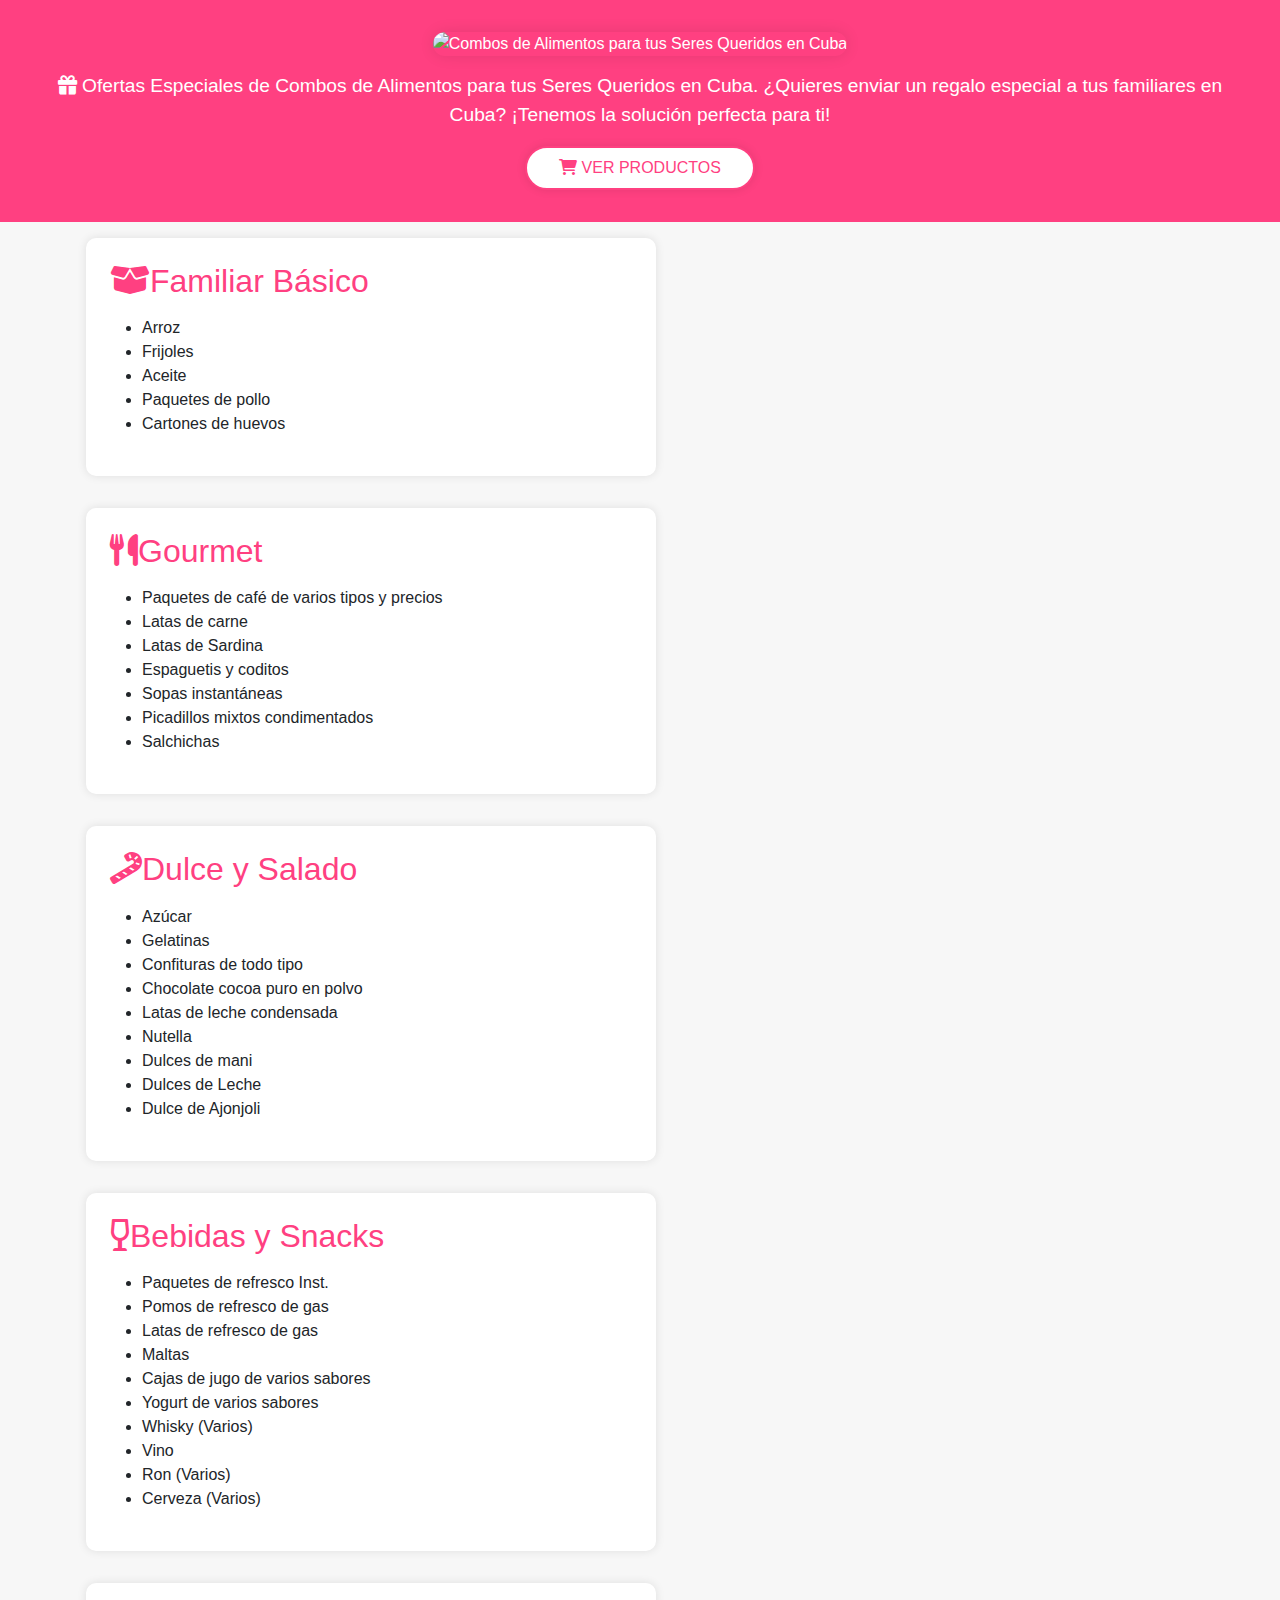
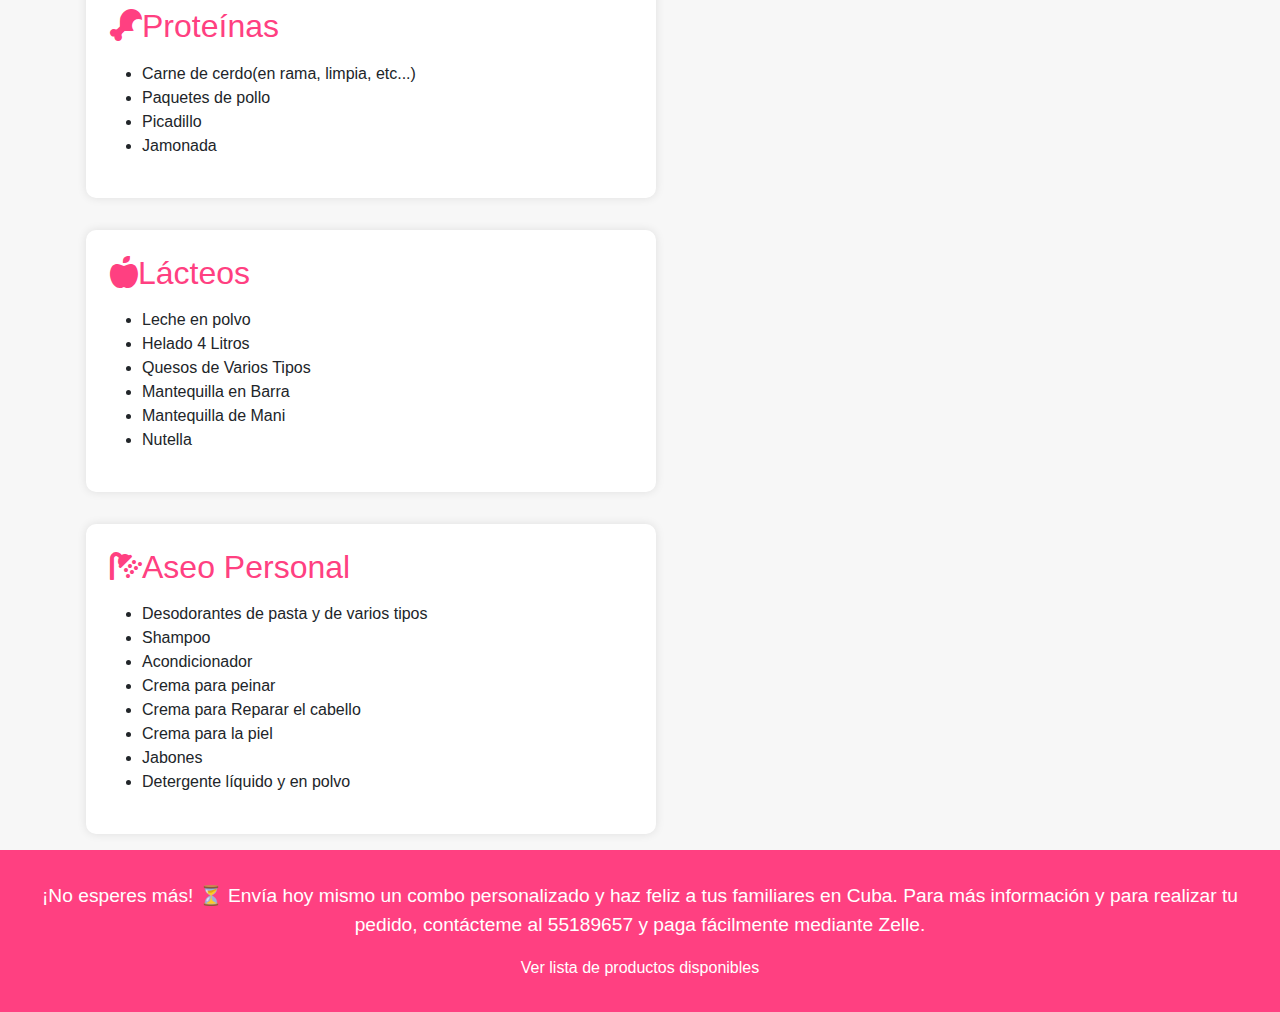
==== WEB/LandingpagedeCombos/index.html @ 982e2595 "Add files via upload" ====
<!DOCTYPE html>
<html lang="es">

<head>
    <meta charset="UTF-8">
    <meta name="viewport" content="width=device-width, initial-scale=1.0">
    <title>Combos de Alimentos para tus Seres Queridos en Cuba</title>
    <link rel="stylesheet" href="https://stackpath.bootstrapcdn.com/bootstrap/5.3.0/css/bootstrap.min.css">
    <link rel="stylesheet" href="https://cdnjs.cloudflare.com/ajax/libs/font-awesome/6.0.0-beta3/css/all.min.css">
    <meta property="og:image" content="https://i.postimg.cc/26F16c26/Imagen-de-Whats-App-2024-10-06-a-las-14-43-10-c3ff09c7.jpg">
    <meta property="og:image:alt" content="Combos de Alimentos para tus Seres Queridos en Cuba">
    <style>
        body {
            font-family: 'Arial', sans-serif;
            background-color: #f7f7f7;
        }

        .header-content {
            display: flex;
            justify-content: center;
            align-items: center;
            flex-direction: column;
            text-align: center;
            padding: 2rem;
            background-color: #ff4081;
            color: white;
        }

        .header-content img {
            max-width: 100%;
            height: auto;
            margin-bottom: 1rem;
            border-radius: 15px;
            box-shadow: 0 0 15px rgba(0, 0, 0, 0.1);
        }

        .header-actions p {
            font-size: 1.2rem;
            margin-bottom: 1rem;
        }

        .btn {
            background-color: #fff;
            color: #ff4081;
            border: 2px solid #ff4081;
            border-radius: 25px;
            padding: 0.5rem 2rem;
            text-transform: uppercase;
            text-decoration: none;
            box-shadow: 0 0 10px rgba(0, 0, 0, 0.1);
        }

        .btn:hover {
            background-color: #ff4081;
            color: #fff;
            transition: all 0.3s ease;
        }

        .combo {
            background-color: white;
            margin: 1rem;
            padding: 1.5rem;
            border-radius: 10px;
            box-shadow: 0 0 10px rgba(0, 0, 0, 0.1);
            transition: all 0.3s ease;
        }

        .combo:hover {
            box-shadow: 0 0 20px rgba(0, 0, 0, 0.2);
        }

        .combo h2 {
            color: #ff4081;
            margin-bottom: 1rem;
        }

        footer {
            text-align: center;
            padding: 2rem;
            background-color: #ff4081;
            color: white;
        }

        footer p {
            margin: 0;
            font-size: 1.2rem;
        }

        footer a {
            color: #fff;
            text-decoration: none;
            margin-top: 1rem;
            display: inline-block;
            transition: color 0.3s ease;
        }

        footer a:hover {
            color: #ffc107;
        }
    </style>
</head>

<body>
    <header>
        <div class="header-content">
            <img src="https://i.postimg.cc/26F16c26/Imagen-de-Whats-App-2024-10-06-a-las-14-43-10-c3ff09c7.jpg" alt="Combos de Alimentos para tus Seres Queridos en Cuba">
            <div class="header-actions">
                <p><i class="fas fa-gift"></i> Ofertas Especiales de Combos de Alimentos para tus Seres Queridos en Cuba. ¿Quieres enviar un regalo especial a tus familiares en Cuba? ¡Tenemos la solución perfecta para ti!</p>
                <a href="https://donalucia55.github.io/AppPizzas/WEB/ComboLista/ComboLista.html" target="_blank" class="btn"><i class="fas fa-shopping-cart"></i> Ver Productos</a>
            </div>
        </div>
    </header>

    <section id="combos" class="container">
        <div class="row">
            <div class="combo col-md-6">
                <h2><i class="fas fa-box-open"></i>Familiar Básico</h2>
                <ul>
                    <li>Arroz</li>
                    <li>Frijoles</li>
                    <li>Aceite</li>
                    <li>Paquetes de pollo</li>
                    <li>Cartones de huevos</li>
                    
                </ul>
            </div>
            <div class="combo col-md-6">
                <h2><i class="fas fa-utensils"></i>Gourmet</h2>
                <ul>
                    
                    <li>Paquetes de café de varios tipos y precios</li>
                    <li>Latas de carne</li>
                    <li>Latas de Sardina</li>
                    <li>Espaguetis y coditos</li>
                    <li>Sopas instantáneas</li>
                    <li>Picadillos mixtos condimentados</li>
                    <li>Salchichas</li>
                </ul>
            </div>
        </div>
        <div class="row">
            <div class="combo col-md-6">
                <h2><i class="fas fa-candy-cane"></i>Dulce y Salado</h2>
                <ul>
                    <li>Azúcar</li>
                    <li>Gelatinas</li>
                    <li>Confituras de todo tipo</li>
                    <li>Chocolate cocoa puro en polvo</li>
                    <li>Latas de leche condensada</li>
                    <li>Nutella</li>
                    <li>Dulces de mani</li>
                    <li>Dulces de Leche</li>
                    <li>Dulce de Ajonjoli</li>
                </ul>
            </div>
            <div class="combo col-md-6">
                <h2><i class="fas fa-wine-glass-alt"></i>Bebidas y Snacks</h2>
                <ul>
                    <li>Paquetes de refresco Inst.</li>
                    <li>Pomos de refresco de gas</li>
                    <li>Latas de refresco de gas</li>
                    <li>Maltas</li>
                    <li>Cajas de jugo de varios sabores</li>
                    <li>Yogurt de varios sabores</li>
                    <li>Whisky (Varios)</li>
                    <li>Vino</li>
                    <li>Ron (Varios)</li>
                    <li>Cerveza (Varios)</li>
                    
                </ul>
            </div>
        </div>
        <div class="row">
            <div class="combo col-md-6">
                <h2><i class="fas fa-drumstick-bite"></i>Proteínas</h2>
                <ul>
                    <li>Carne de cerdo(en rama, limpia, etc...)</li>
                    <li>Paquetes de pollo</li>
                    <li>Picadillo</li>
                    <li>Jamonada</li>
                </ul>
            </div>
            <div class="combo col-md-6">
                <h2><i class="fas fa-apple-alt"></i>Lácteos</h2>
                <ul>
                   
                    <li>Leche en polvo</li>
                    <li>Helado 4 Litros</li>
                    <li>Quesos de Varios Tipos</li>
                    <li>Mantequilla en Barra</li>
                    <li>Mantequilla de Mani</li>
                    <li>Nutella</li>
                </ul>
            </div>
        </div>
        <div class="row">
            <div class="combo col-md-6">
                <h2><i class="fas fa-shower"></i>Aseo Personal</h2>
                <ul>
                    <li>Desodorantes de pasta y de varios tipos</li>
                    <li>Shampoo</li>
                    <li>Acondicionador</li>
                    <li>Crema para peinar</li>
                    <li>Crema para Reparar el cabello</li>
                    <li>Crema para la piel</li>
                    <li>Jabones</li>
                    <li>Detergente líquido y en polvo</li>
                </ul>
            </div>
        </div>
    </section>

    <footer>
        <p>¡No esperes más! ⏳ Envía hoy mismo un combo personalizado y haz feliz a tus familiares en Cuba. Para más información y para realizar tu pedido, contácteme al 55189657 y paga fácilmente mediante Zelle.</p>
        <a href="https://donalucia55.github.io/AppPizzas/WEB/ComboLista/ComboLista.html" target="_blank">Ver lista de productos disponibles</a>
    </footer>

    <script src="https://stackpath.bootstrapcdn.com/bootstrap/5.3.0/js/bootstrap.bundle.min.js"></script>
    <script src="https://cdnjs.cloudflare.com/ajax/libs/font-awesome/6.0.0-beta3/js/all.min.js"></script>
</body>

</html>
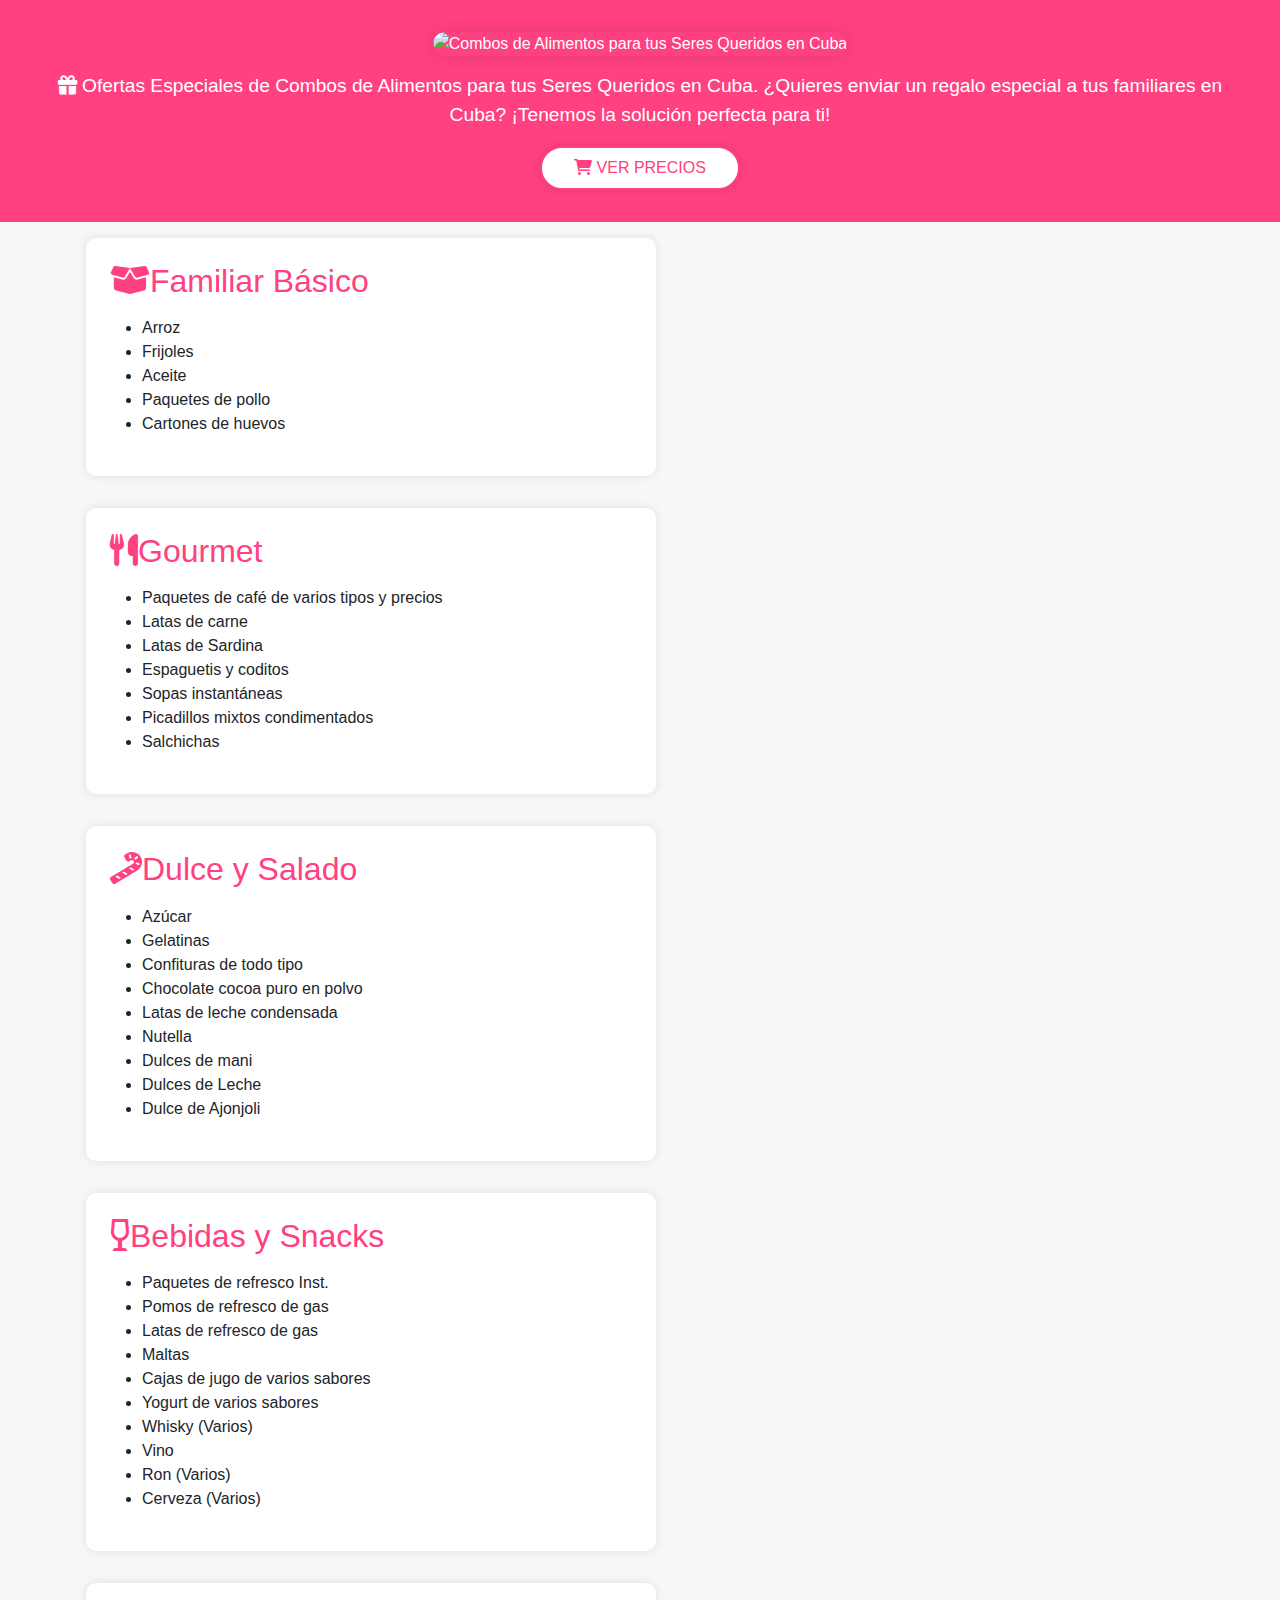
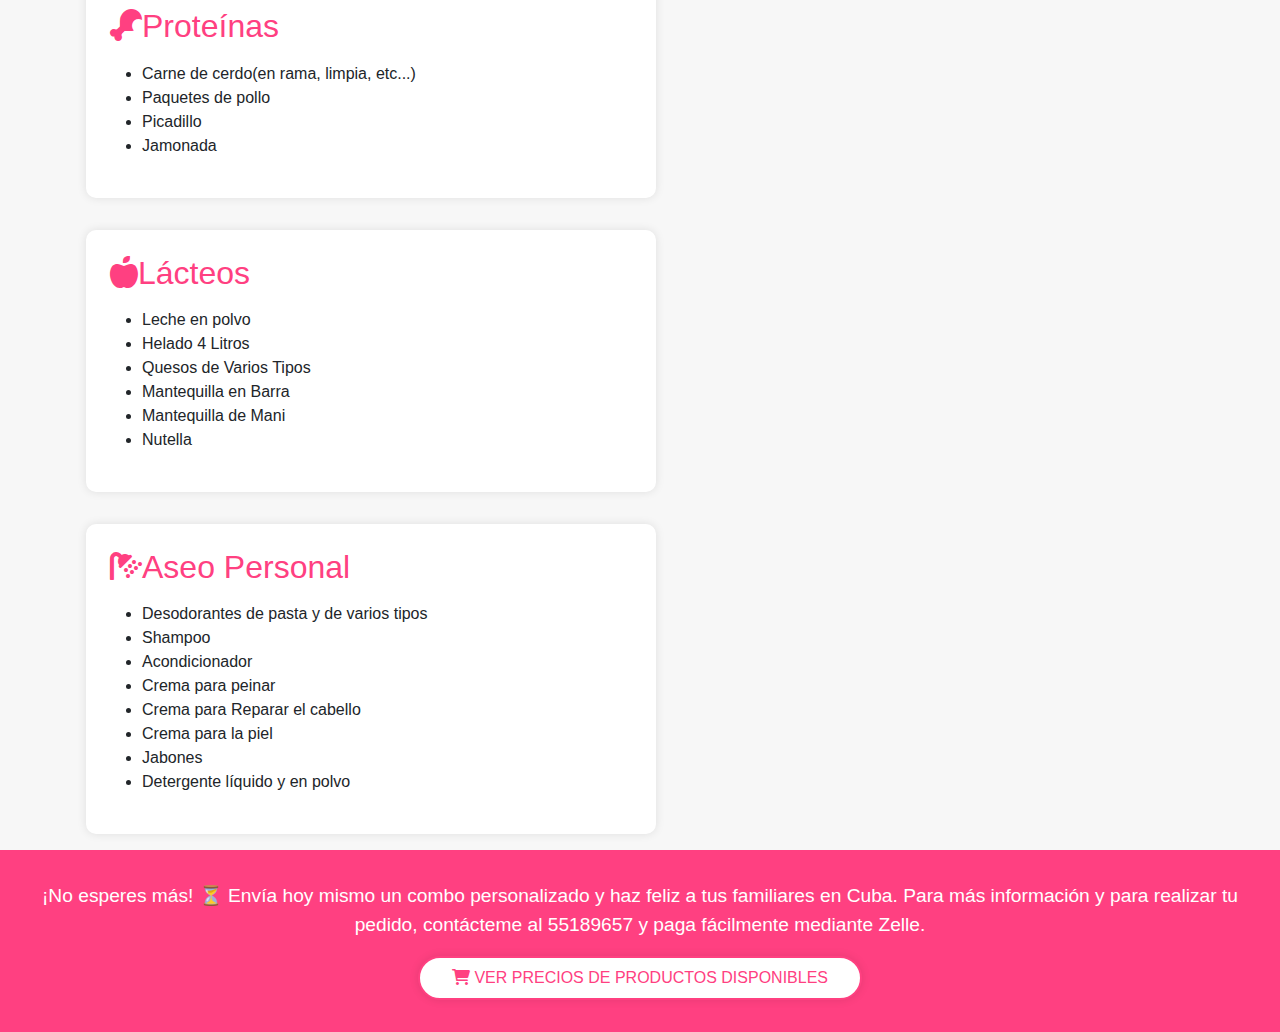
==== commit 98872768: "Update index.html" ====
--- a/WEB/LandingpagedeCombos/index.html
+++ b/WEB/LandingpagedeCombos/index.html
@@ -106,7 +106,7 @@
             <img src="https://i.postimg.cc/26F16c26/Imagen-de-Whats-App-2024-10-06-a-las-14-43-10-c3ff09c7.jpg" alt="Combos de Alimentos para tus Seres Queridos en Cuba">
             <div class="header-actions">
                 <p><i class="fas fa-gift"></i> Ofertas Especiales de Combos de Alimentos para tus Seres Queridos en Cuba. ¿Quieres enviar un regalo especial a tus familiares en Cuba? ¡Tenemos la solución perfecta para ti!</p>
-                <a href="https://donalucia55.github.io/AppPizzas/WEB/ComboLista/ComboLista.html" target="_blank" class="btn"><i class="fas fa-shopping-cart"></i> Ver Productos</a>
+                <a href="https://donalucia55.github.io/AppPizzas/WEB/ComboLista/ComboLista.html" target="_blank" class="btn"><i class="fas fa-shopping-cart"></i> Ver Precios</a>
             </div>
         </div>
     </header>
@@ -212,7 +212,7 @@
 
     <footer>
         <p>¡No esperes más! ⏳ Envía hoy mismo un combo personalizado y haz feliz a tus familiares en Cuba. Para más información y para realizar tu pedido, contácteme al 55189657 y paga fácilmente mediante Zelle.</p>
-        <a href="https://donalucia55.github.io/AppPizzas/WEB/ComboLista/ComboLista.html" target="_blank">Ver lista de productos disponibles</a>
+        <a href="https://donalucia55.github.io/AppPizzas/WEB/ComboLista/ComboLista.html" target="_blank" class="btn"><i class="fas fa-shopping-cart"></i> Ver Precios de Productos Disponibles</a>
     </footer>
 
     <script src="https://stackpath.bootstrapcdn.com/bootstrap/5.3.0/js/bootstrap.bundle.min.js"></script>
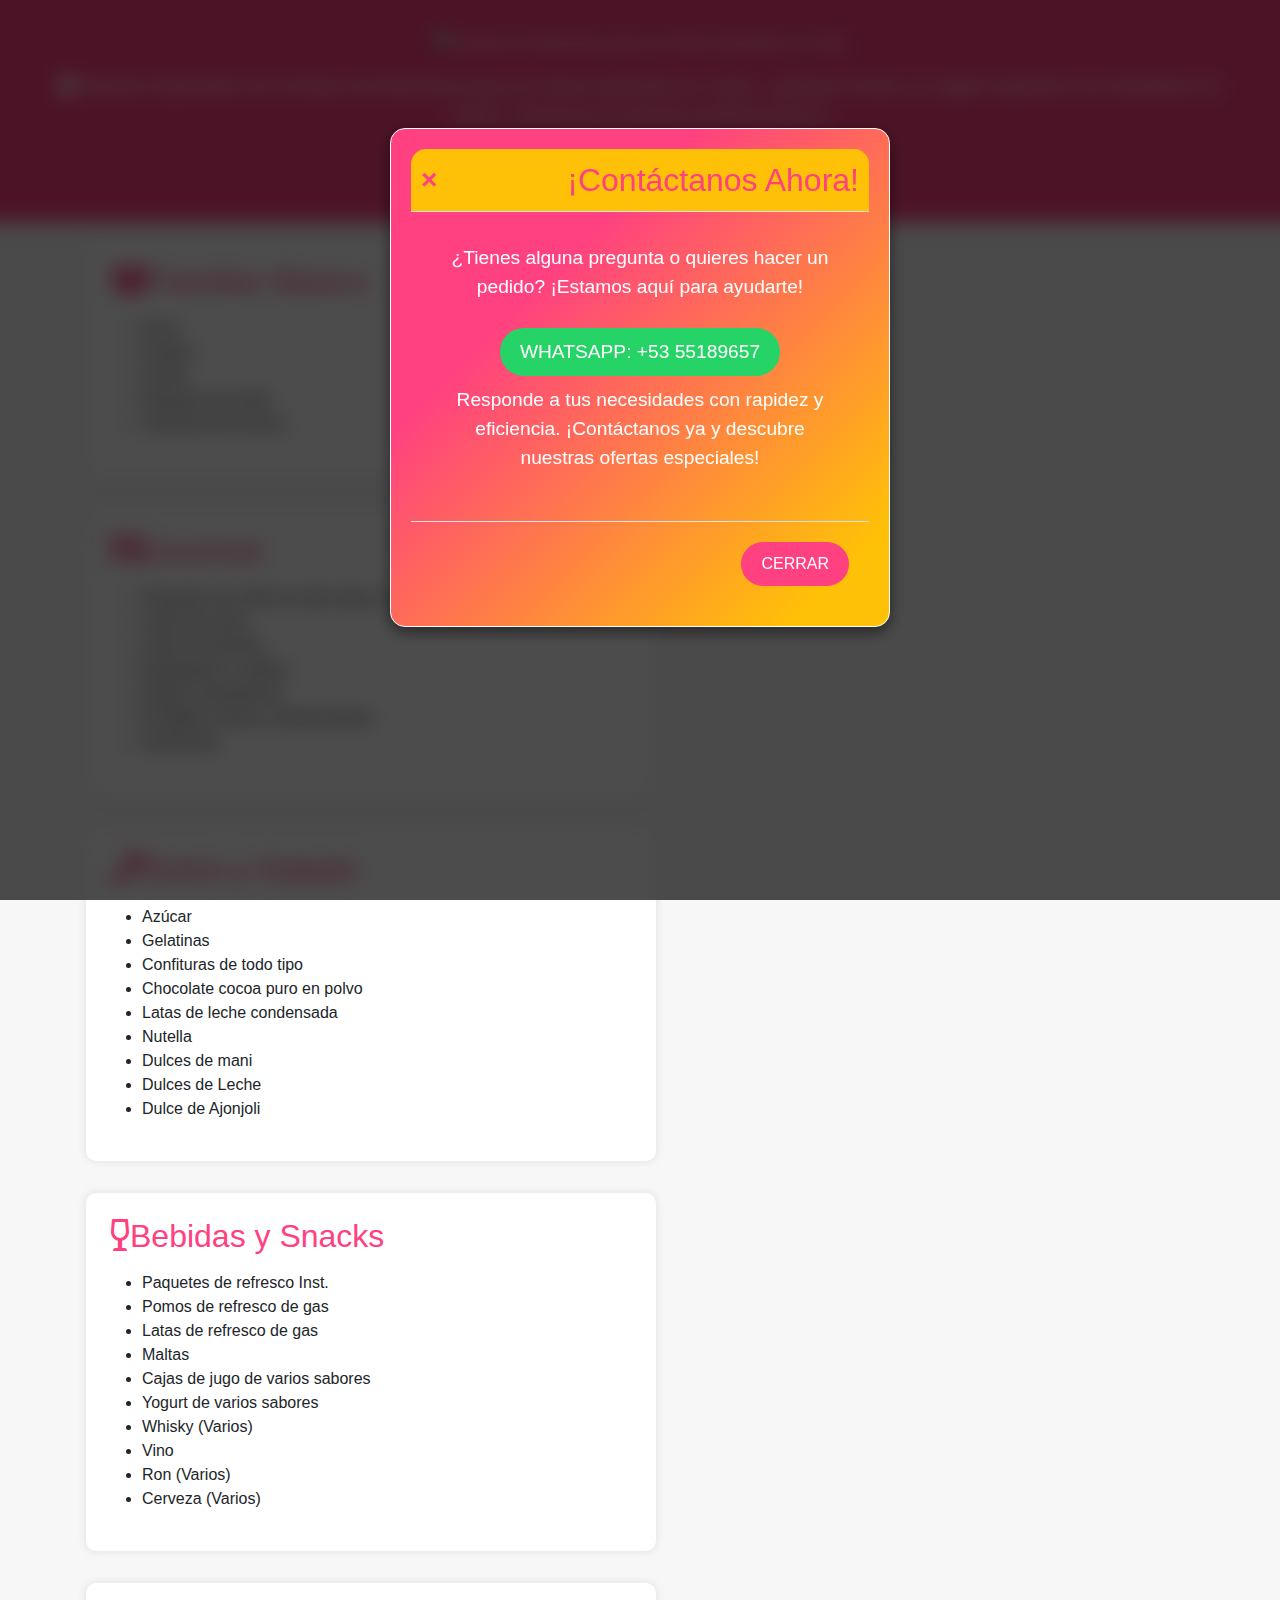
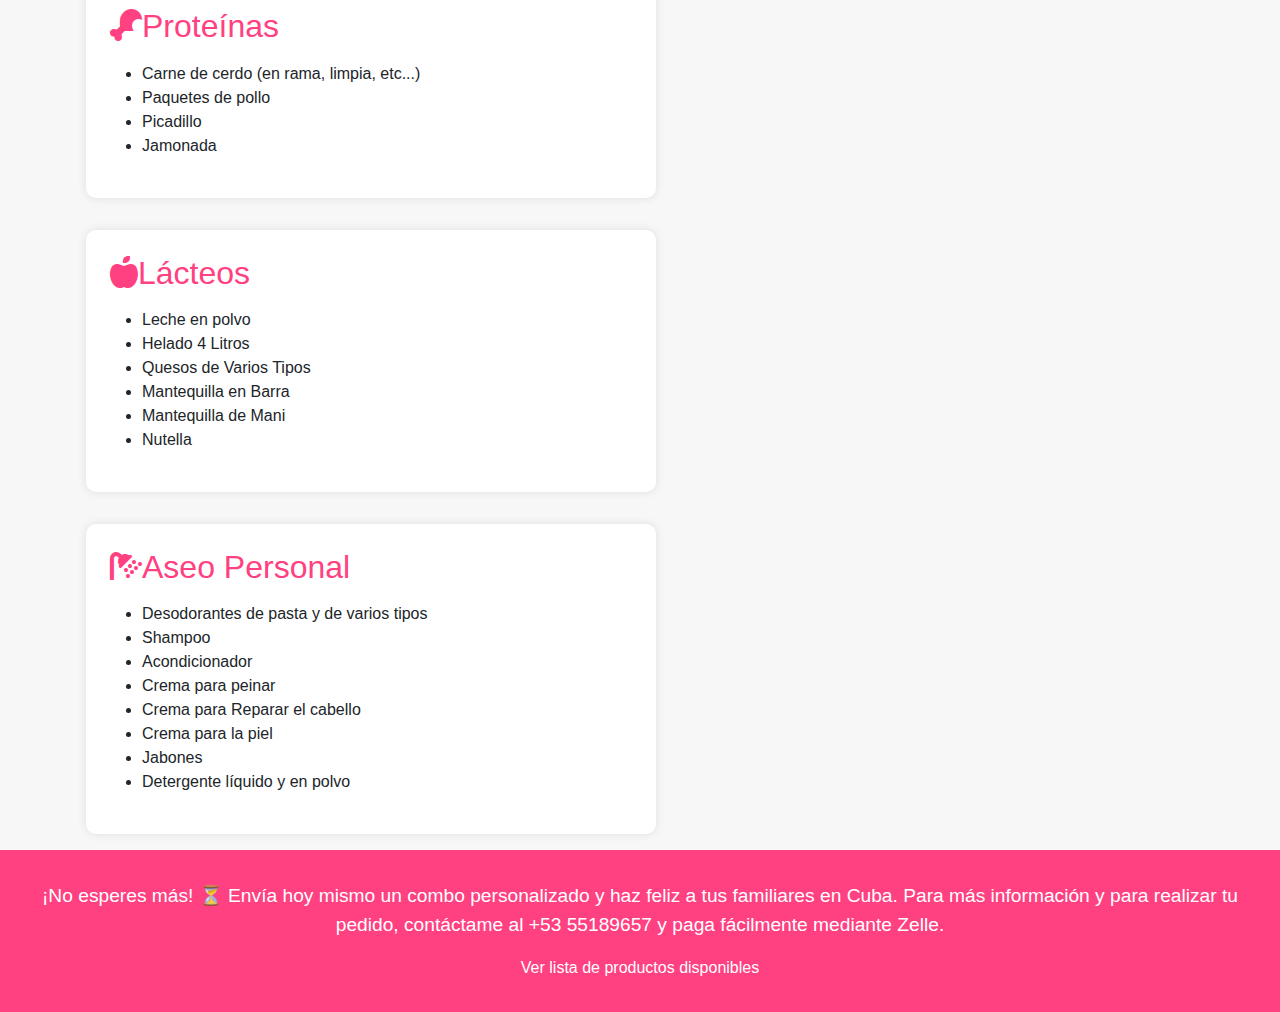
==== commit 1f1bd59d: "Update index.html" ====
--- a/WEB/LandingpagedeCombos/index.html
+++ b/WEB/LandingpagedeCombos/index.html
@@ -1,6 +1,5 @@
 <!DOCTYPE html>
 <html lang="es">
-
 <head>
     <meta charset="UTF-8">
     <meta name="viewport" content="width=device-width, initial-scale=1.0">
@@ -14,7 +13,6 @@
             font-family: 'Arial', sans-serif;
             background-color: #f7f7f7;
         }
-
         .header-content {
             display: flex;
             justify-content: center;
@@ -25,7 +23,6 @@
             background-color: #ff4081;
             color: white;
         }
-
         .header-content img {
             max-width: 100%;
             height: auto;
@@ -33,12 +30,10 @@
             border-radius: 15px;
             box-shadow: 0 0 15px rgba(0, 0, 0, 0.1);
         }
-
         .header-actions p {
             font-size: 1.2rem;
             margin-bottom: 1rem;
         }
-
         .btn {
             background-color: #fff;
             color: #ff4081;
@@ -49,13 +44,11 @@
             text-decoration: none;
             box-shadow: 0 0 10px rgba(0, 0, 0, 0.1);
         }
-
         .btn:hover {
             background-color: #ff4081;
             color: #fff;
             transition: all 0.3s ease;
         }
-
         .combo {
             background-color: white;
             margin: 1rem;
@@ -64,28 +57,23 @@
             box-shadow: 0 0 10px rgba(0, 0, 0, 0.1);
             transition: all 0.3s ease;
         }
-
         .combo:hover {
             box-shadow: 0 0 20px rgba(0, 0, 0, 0.2);
         }
-
         .combo h2 {
             color: #ff4081;
             margin-bottom: 1rem;
         }
-
         footer {
             text-align: center;
             padding: 2rem;
             background-color: #ff4081;
             color: white;
         }
-
         footer p {
             margin: 0;
             font-size: 1.2rem;
         }
-
         footer a {
             color: #fff;
             text-decoration: none;
@@ -93,24 +81,156 @@
             display: inline-block;
             transition: color 0.3s ease;
         }
-
         footer a:hover {
             color: #ffc107;
         }
+    
+
+   
+        body {
+    font-family: 'Arial', sans-serif;
+    background-color: #f7f7f7;
+}
+
+body {
+    font-family: 'Arial', sans-serif;
+    background-color: #f7f7f7;
+}
+
+.modal {
+    display: none;
+    position: fixed;
+    z-index: 1;
+    left: 0;
+    top: 0;
+    width: 100%;
+    height: 100%;
+    overflow: auto;
+    background-color: rgba(0, 0, 0, 0.7);
+    backdrop-filter: blur(10px);
+}
+
+.modal-content {
+    background: linear-gradient(135deg, #ff4081 30%, #ffc107 90%);
+    margin: 10% auto;
+    padding: 20px;
+    border: 1px solid #fff;
+    width: 80%;
+    max-width: 500px;
+    border-radius: 15px;
+    box-shadow: 0 5px 15px rgba(0, 0, 0, 0.5);
+    animation: fadeIn 0.5s;
+    color: #fff;
+}
+
+@keyframes fadeIn {
+    from { opacity: 0; }
+    to { opacity: 1; }
+}
+
+.modal-header {
+    display: flex;
+    justify-content: space-between;
+    align-items: center;
+    padding: 10px;
+    background-color: #ffc107;
+    border-top-left-radius: 15px;
+    border-top-right-radius: 15px;
+    animation: slideIn 0.5s;
+}
+
+@keyframes slideIn {
+    from { transform: translateY(-30px); opacity: 0; }
+    to { transform: translateY(0); opacity: 1; }
+}
+
+.modal-header h2 {
+    margin: 0;
+    color: #ff4081;
+}
+
+.modal-header .close {
+    color: #ff4081;
+    font-size: 28px;
+    font-weight: bold;
+    cursor: pointer;
+    transition: color 0.3s ease;
+}
+
+.modal-header .close:hover,
+.modal-header .close:focus {
+    color: #fff;
+}
+
+.modal-body {
+    padding: 2rem;
+    text-align: center;
+    animation: fadeIn 0.7s;
+}
+
+.modal-body p {
+    font-size: 1.2rem;
+    margin-bottom: 1rem;
+}
+
+.modal-footer {
+    padding: 1rem;
+    text-align: center;
+    border-bottom-left-radius: 15px;
+    border-bottom-right-radius: 15px;
+    animation: slideIn 0.5s;
+}
+
+.close-btn {
+    background-color: #ff4081;
+    color: #fff;
+    padding: 10px 20px;
+    border: none;
+    border-radius: 25px;
+    cursor: pointer;
+    text-transform: uppercase;
+    transition: all 0.3s ease;
+}
+
+.close-btn:hover {
+    background-color: #fff;
+    color: #ff4081;
+}
+
+/* Botón de WhatsApp */
+.whatsapp-btn {
+    background-color: #25D366;
+    color: white;
+    padding: 10px 20px;
+    border: none;
+    border-radius: 25px;
+    font-size: 1.2rem;
+    text-transform: uppercase;
+    cursor: pointer;
+    transition: all 0.3s ease;
+    text-decoration: none;
+    display: inline-block;
+    margin: 10px 0;
+}
+
+.whatsapp-btn:hover {
+    background-color: #128C7E;
+    color: white;
+    box-shadow: 0 0 15px rgba(0, 0, 0, 0.2);
+}
+
     </style>
 </head>
-
 <body>
     <header>
         <div class="header-content">
             <img src="https://i.postimg.cc/26F16c26/Imagen-de-Whats-App-2024-10-06-a-las-14-43-10-c3ff09c7.jpg" alt="Combos de Alimentos para tus Seres Queridos en Cuba">
             <div class="header-actions">
                 <p><i class="fas fa-gift"></i> Ofertas Especiales de Combos de Alimentos para tus Seres Queridos en Cuba. ¿Quieres enviar un regalo especial a tus familiares en Cuba? ¡Tenemos la solución perfecta para ti!</p>
-                <a href="https://donalucia55.github.io/AppPizzas/WEB/ComboLista/ComboLista.html" target="_blank" class="btn"><i class="fas fa-shopping-cart"></i> Ver Precios</a>
+                <a href="https://donalucia55.github.io/AppPizzas/WEB/ComboLista/ComboLista.html" target="_blank" class="btn"><i class="fas fa-shopping-cart"></i> Ver Productos</a>
             </div>
         </div>
     </header>
-
     <section id="combos" class="container">
         <div class="row">
             <div class="combo col-md-6">
@@ -121,13 +241,11 @@
                     <li>Aceite</li>
                     <li>Paquetes de pollo</li>
                     <li>Cartones de huevos</li>
-                    
                 </ul>
             </div>
             <div class="combo col-md-6">
                 <h2><i class="fas fa-utensils"></i>Gourmet</h2>
                 <ul>
-                    
                     <li>Paquetes de café de varios tipos y precios</li>
                     <li>Latas de carne</li>
                     <li>Latas de Sardina</li>
@@ -166,7 +284,6 @@
                     <li>Vino</li>
                     <li>Ron (Varios)</li>
                     <li>Cerveza (Varios)</li>
-                    
                 </ul>
             </div>
         </div>
@@ -174,7 +291,7 @@
             <div class="combo col-md-6">
                 <h2><i class="fas fa-drumstick-bite"></i>Proteínas</h2>
                 <ul>
-                    <li>Carne de cerdo(en rama, limpia, etc...)</li>
+                    <li>Carne de cerdo (en rama, limpia, etc...)</li>
                     <li>Paquetes de pollo</li>
                     <li>Picadillo</li>
                     <li>Jamonada</li>
@@ -183,7 +300,6 @@
             <div class="combo col-md-6">
                 <h2><i class="fas fa-apple-alt"></i>Lácteos</h2>
                 <ul>
-                   
                     <li>Leche en polvo</li>
                     <li>Helado 4 Litros</li>
                     <li>Quesos de Varios Tipos</li>
@@ -209,14 +325,69 @@
             </div>
         </div>
     </section>
-
+    
     <footer>
-        <p>¡No esperes más! ⏳ Envía hoy mismo un combo personalizado y haz feliz a tus familiares en Cuba. Para más información y para realizar tu pedido, contácteme al 55189657 y paga fácilmente mediante Zelle.</p>
-        <a href="https://donalucia55.github.io/AppPizzas/WEB/ComboLista/ComboLista.html" target="_blank" class="btn"><i class="fas fa-shopping-cart"></i> Ver Precios de Productos Disponibles</a>
+        <p>¡No esperes más! ⏳ Envía hoy mismo un combo personalizado y haz feliz a tus familiares en Cuba. Para más información y para realizar tu pedido, contáctame al +53 55189657 y paga fácilmente mediante Zelle.</p>
+        <a href="https://donalucia55.github.io/AppPizzas/WEB/ComboLista/ComboLista.html" target="_blank">Ver lista de productos disponibles</a>
     </footer>
 
+   
+
+    <!-- Modal -->
+    <div id="contactModal" class="modal">
+        <div class="modal-content">
+            <div class="modal-header">
+                <span class="close">&times;</span>
+                <h2>¡Contáctanos Ahora!</h2>
+            </div>
+            <div class="modal-body">
+                <p>¿Tienes alguna pregunta o quieres hacer un pedido? ¡Estamos aquí para ayudarte!</p>
+                <a href="https://wa.me/5355189657" target="_blank" class="whatsapp-btn">WhatsApp: +53 55189657</a>
+                <p>Responde a tus necesidades con rapidez y eficiencia. ¡Contáctanos ya y descubre nuestras ofertas especiales!</p>
+            </div>
+            <div class="modal-footer">
+                <button class="close-btn">Cerrar</button>
+            </div>
+        </div>
+    </div>
+    <script src="https://code.jquery.com/jquery-3.6.0.min.js"></script>
     <script src="https://stackpath.bootstrapcdn.com/bootstrap/5.3.0/js/bootstrap.bundle.min.js"></script>
-    <script src="https://cdnjs.cloudflare.com/ajax/libs/font-awesome/6.0.0-beta3/js/all.min.js"></script>
+    <script>
+     // Obtener el modal
+var modal = document.getElementById("contactModal");
+
+// Obtener el botón que abre el modal
+var btn = document.getElementById("contactBtn");
+
+// Obtener el elemento <span> que cierra el modal
+var span = document.getElementsByClassName("close")[0];
+
+// Obtener el botón de cierre en el pie del modal
+var closeButton = document.getElementsByClassName("close-btn")[0];
+
+// Abrir el modal al cargar la página
+window.onload = function() {
+    modal.style.display = "block";
+}
+
+// Cerrar el modal cuando el usuario haga clic en <span> (x)
+span.onclick = function() {
+    modal.style.display = "none";
+}
+
+// Cerrar el modal cuando el usuario haga clic en el botón de cierre
+closeButton.onclick = function() {
+    modal.style.display = "none";
+}
+
+// Cerrar el modal cuando el usuario haga clic fuera del modal
+window.onclick = function(event) {
+    if (event.target == modal) {
+        modal.style.display = "none";
+    }
+}
+
+
+    </script>
 </body>
-
 </html>
